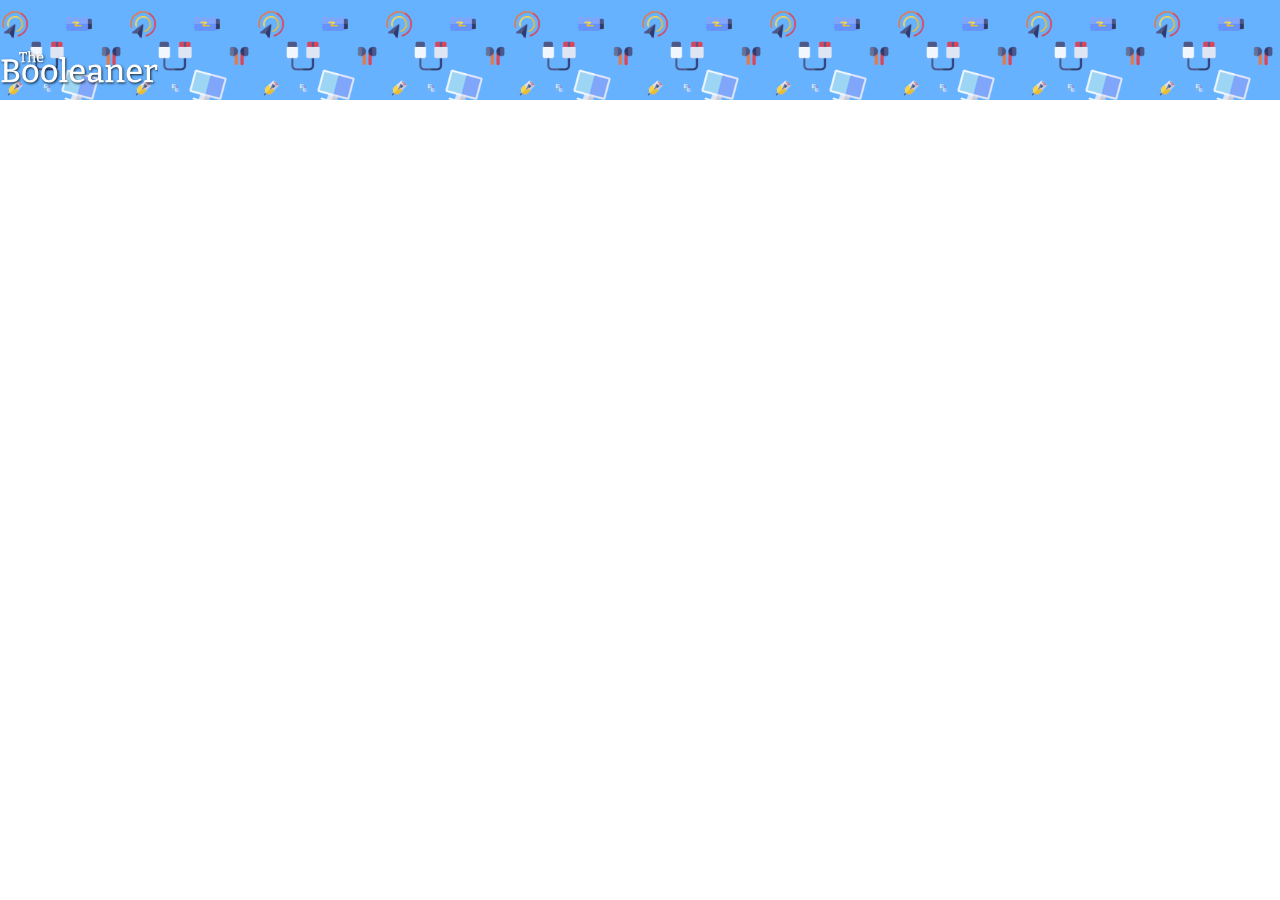
==== index.html @ 286981f1 "Start and closed navbar header" ====
<!DOCTYPE html>
<html lang="en">

    <head>
        <meta charset="UTF-8">
        <meta http-equiv="X-UA-Compatible" content="IE=edge">
        <meta name="viewport" content="width=device-width, initial-scale=1.0">
        <title>Document</title>
        <link rel="stylesheet" href="style.css">
    </head>

    <body>
        <header>
            <!--Start navbar-->
            <div class="navbar">
                <img src="./img/logo.svg" alt="">
            </div>
            <!-- /navbar-->
        </header>

        <main>

        </main>

        <footer>

        </footer>

    </body>
</html>
---- style.css ----
body{
    margin: 0;
}

/* Start navbar */
.navbar {
    height: 100px;
    background-color: rgb(102, 178, 255);
    background-image: url("./img/pattern.png");
    background-size:20%;  
    position: relative;  
}

.navbar img{
    height: 40%;
    position: absolute;
    margin-top: 50px;
}
/* /navbar */
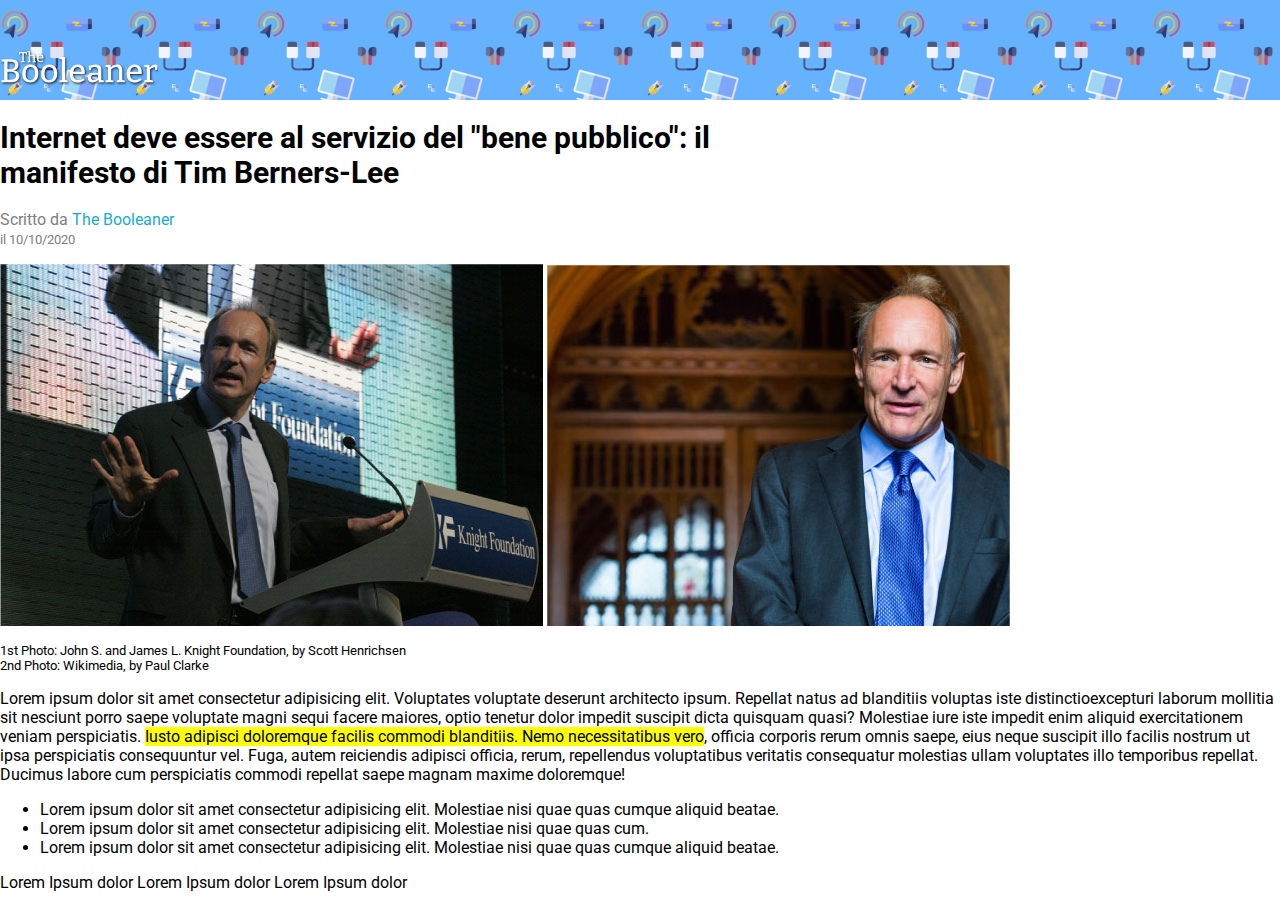
==== commit 740547e8: "Start section "news"" ====
--- a/index.html
+++ b/index.html
@@ -5,13 +5,19 @@
         <meta charset="UTF-8">
         <meta http-equiv="X-UA-Compatible" content="IE=edge">
         <meta name="viewport" content="width=device-width, initial-scale=1.0">
-        <title>Document</title>
+        <title>The Booleaner</title>
         <link rel="stylesheet" href="style.css">
+        <link rel="preconnect" href="https://fonts.googleapis.com">
+        <link rel="preconnect" href="https://fonts.gstatic.com" crossorigin>
+        <link href="https://fonts.googleapis.com/css2?family=Roboto:wght@500&display=swap" rel="stylesheet">
+        <link rel="preconnect" href="https://fonts.googleapis.com">
+<link rel="preconnect" href="https://fonts.gstatic.com" crossorigin>
+<link href="https://fonts.googleapis.com/css2?family=Roboto:wght@300&display=swap" rel="stylesheet">
     </head>
 
     <body>
         <header>
-            <!--Start navbar-->
+            <!--navbar-->
             <div class="navbar">
                 <img src="./img/logo.svg" alt="">
             </div>
@@ -20,6 +26,41 @@
 
         <main>
 
+            <!-- news -->
+            <section>
+
+                <h1>Internet deve essere al servizio del "bene pubblico":  il<br>
+                    manifesto di Tim Berners-Lee
+                </h1>
+
+                <p class="news-bg-grey f-family">Scritto da <span class="text-booleaner f-family">The Booleaner</span> <br> <span class="text-small">il 10/10/2020</span> </p>
+
+                <div class="news-img">
+                    <img src="./img/tim-1.jpg" alt="">
+                    <img src="./img/tim-2.jpg" alt="">
+                    <p class="text-small">1st Photo: John S. and James L. Knight Foundation, by Scott Henrichsen <br>
+                        2nd Photo: Wikimedia, by Paul Clarke
+                    </p>
+                </div>
+           
+                <p>Lorem ipsum dolor sit amet consectetur adipisicing elit. Voluptates voluptate deserunt architecto ipsum. Repellat natus ad blanditiis voluptas iste distinctioexcepturi laborum mollitia sit nesciunt porro saepe voluptate magni sequi facere maiores, optio tenetur dolor impedit suscipit dicta quisquam quasi? Molestiae iure iste impedit enim aliquid exercitationem veniam perspiciatis. <span class="bg-yellow">Iusto adipisci doloremque facilis commodi blanditiis. Nemo necessitatibus vero</span>, officia corporis rerum omnis saepe, eius neque suscipit illo facilis nostrum ut ipsa perspiciatis consequuntur vel. Fuga, autem reiciendis adipisci officia, rerum, repellendus voluptatibus veritatis consequatur molestias ullam voluptates illo temporibus repellat. Ducimus labore cum perspiciatis commodi repellat saepe magnam maxime doloremque!</p>
+
+                <ul>
+                    <li>Lorem ipsum dolor sit amet consectetur adipisicing elit. Molestiae nisi quae quas cumque aliquid beatae.</li>
+                    <li>Lorem ipsum dolor sit amet consectetur adipisicing elit. Molestiae nisi quae quas cum.</li>
+                    <li>Lorem ipsum dolor sit amet consectetur adipisicing elit. Molestiae nisi quae quas cumque aliquid beatae.</li>
+                </ul>
+
+                <div class="list">
+                    <div class="title-list">
+                        <span class="title-box">Lorem Ipsum dolor</span>
+                        <span>Lorem Ipsum dolor</span>
+                        <span>Lorem Ipsum dolor</span>
+                    </div>
+                </div>
+
+            </section>
+            <!-- /news -->
         </main>
 
         <footer>
--- a/style.css
+++ b/style.css
@@ -1,5 +1,6 @@
 body{
     margin: 0;
+    font-family: 'Roboto', sans-serif;
 }
 
 /* Start navbar */
@@ -16,4 +17,28 @@
     position: absolute;
     margin-top: 50px;
 }
-/* /navbar */+/* /navbar */
+
+h1{
+    font-size:30px;
+}
+
+.text-medium{
+    font-size: medium;
+}
+
+.text-small{
+    font-size: small;
+}
+
+.news-bg-grey{
+    color: grey;
+}
+
+.text-booleaner{
+    color: rgb(24, 171, 207);
+}
+
+.bg-yellow{
+    background-color: yellow;
+}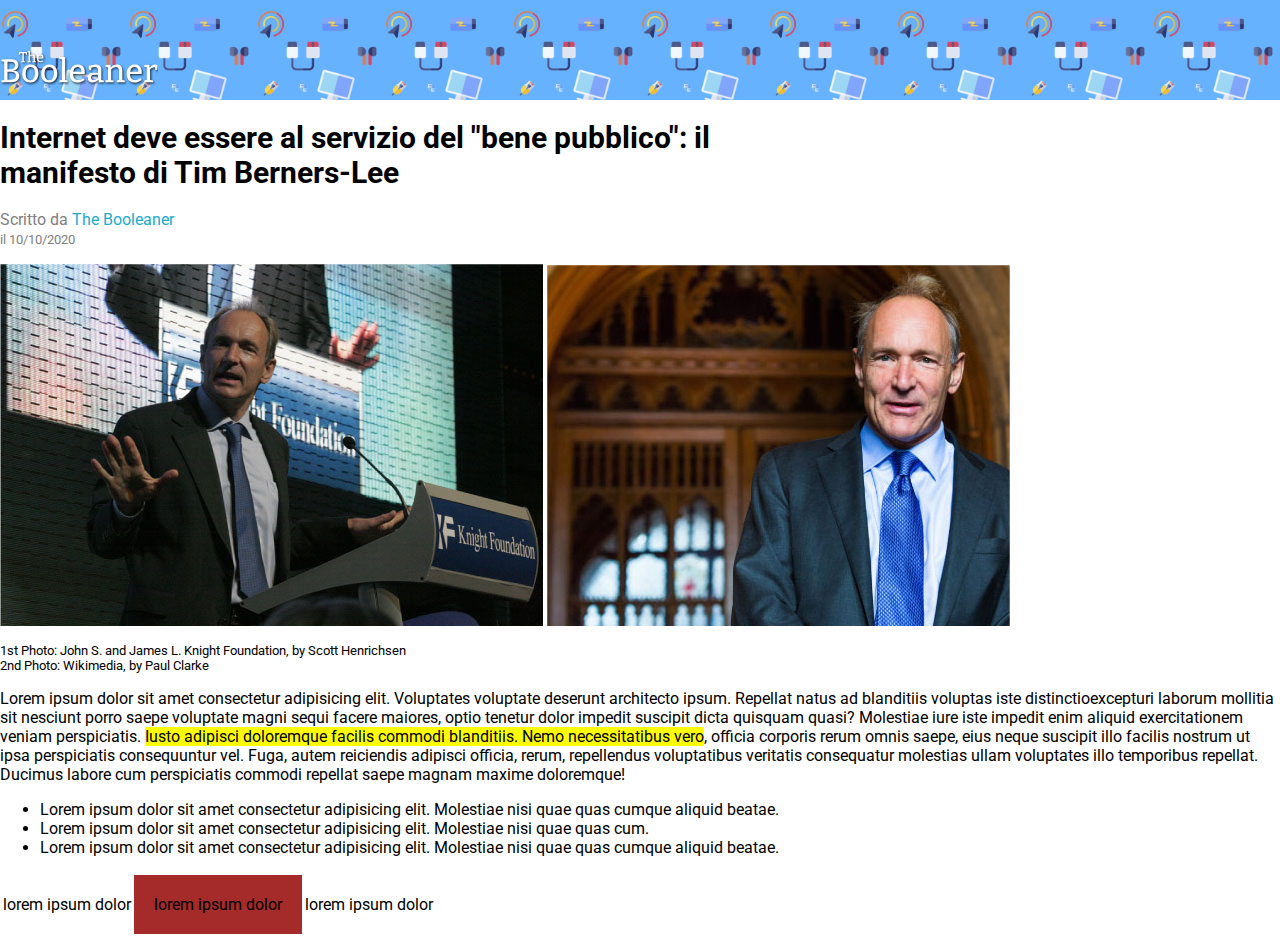
==== commit 9d2c455b: "fix table section" ====
--- a/index.html
+++ b/index.html
@@ -51,16 +51,20 @@
                     <li>Lorem ipsum dolor sit amet consectetur adipisicing elit. Molestiae nisi quae quas cumque aliquid beatae.</li>
                 </ul>
 
-                <div class="list">
-                    <div class="title-list">
-                        <span class="title-box">Lorem Ipsum dolor</span>
-                        <span>Lorem Ipsum dolor</span>
-                        <span>Lorem Ipsum dolor</span>
-                    </div>
-                </div>
+                <table>
+                    <tbody>
+                        <tr>
+                            <td>lorem ipsum dolor</td>
+                            <td class="text-center">lorem ipsum dolor</td>
+                            <td>lorem ipsum dolor</td>
+                        </tr>
+                      
+                    </tbody>
+                </table>
+                
 
             </section>
-            <!-- /news -->
+            <!-- /news-->
         </main>
 
         <footer>
--- a/style.css
+++ b/style.css
@@ -41,4 +41,10 @@
 
 .bg-yellow{
     background-color: yellow;
+}
+
+.text-center{
+    text-align: center;
+    background-color: brown;
+    padding: 20px;
 }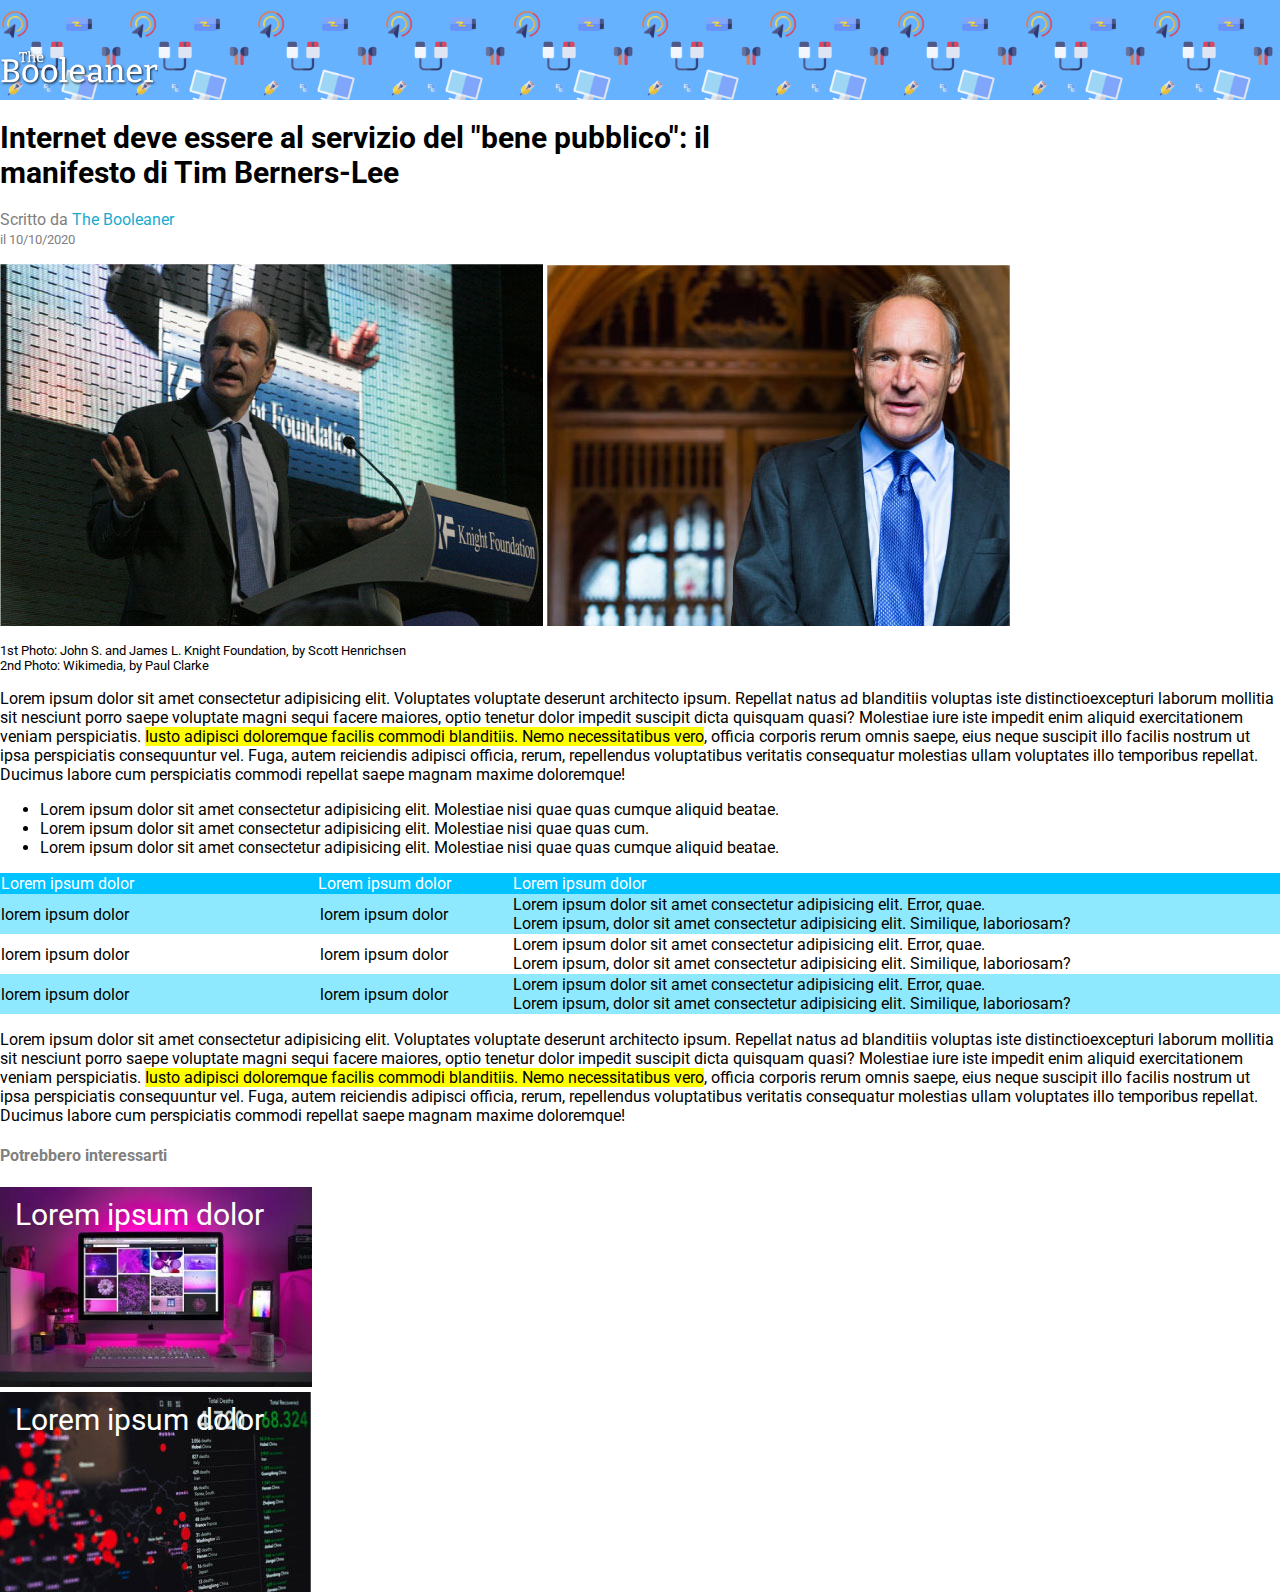
==== commit 7186ae00: "Start and closed footer" ====
--- a/index.html
+++ b/index.html
@@ -51,24 +51,58 @@
                     <li>Lorem ipsum dolor sit amet consectetur adipisicing elit. Molestiae nisi quae quas cumque aliquid beatae.</li>
                 </ul>
 
-                <table>
-                    <tbody>
-                        <tr>
-                            <td>lorem ipsum dolor</td>
-                            <td class="text-center">lorem ipsum dolor</td>
-                            <td>lorem ipsum dolor</td>
-                        </tr>
+                <!--Start table-->
+                <table class="box-table">
+                    
+                        <thead class="color-th">
+                            <tr >
+                                <td id="col-t" >Lorem ipsum dolor</td>
+                                <td id="col-t" class="text-center">Lorem ipsum dolor</td>
+                                <td>Lorem ipsum dolor</td>
+                            </tr>
+                        </thead>
+                        <tbody>
+                            <tr class="color-tr">
+                                <td id="col-t" >lorem ipsum dolor</td>
+                                <td id="col-t" class="text-center">lorem ipsum dolor</td>
+                                <td>Lorem ipsum dolor sit amet consectetur adipisicing elit. Error, quae. <br>
+                                    Lorem ipsum, dolor sit amet consectetur adipisicing elit. Similique, laboriosam?
+                                </td>
+                            </tr>
+                            <tr>
+                                <td class="col-t">lorem ipsum dolor</td>
+                                <td  class="text-center col-t">lorem ipsum dolor</td>
+                                <td>Lorem ipsum dolor sit amet consectetur adipisicing elit. Error, quae. <br>
+                                    Lorem ipsum, dolor sit amet consectetur adipisicing elit. Similique, laboriosam?
+                                </td>
+                            </tr>
+                            <tr class="color-tr">
+                                <td id="col-t" >lorem ipsum dolor</td>
+                                <td id="col-t" class="text-center">lorem ipsum dolor</td>
+                                <td>Lorem ipsum dolor sit amet consectetur adipisicing elit. Error, quae. <br>
+                                    Lorem ipsum, dolor sit amet consectetur adipisicing elit. Similique, laboriosam?
+                                </td>
+                            </tr>
                       
                     </tbody>
                 </table>
+                <!-- /table-->
+                <p>Lorem ipsum dolor sit amet consectetur adipisicing elit. Voluptates voluptate deserunt architecto ipsum. Repellat natus ad blanditiis voluptas iste distinctioexcepturi laborum mollitia sit nesciunt porro saepe voluptate magni sequi facere maiores, optio tenetur dolor impedit suscipit dicta quisquam quasi? Molestiae iure iste impedit enim aliquid exercitationem veniam perspiciatis. <span class="bg-yellow">Iusto adipisci doloremque facilis commodi blanditiis. Nemo necessitatibus vero</span>, officia corporis rerum omnis saepe, eius neque suscipit illo facilis nostrum ut ipsa perspiciatis consequuntur vel. Fuga, autem reiciendis adipisci officia, rerum, repellendus voluptatibus veritatis consequatur molestias ullam voluptates illo temporibus repellat. Ducimus labore cum perspiciatis commodi repellat saepe magnam maxime doloremque!</p>
                 
-
             </section>
             <!-- /news-->
         </main>
 
         <footer>
+            <h4 class="news-bg-grey">Potrebbero interessarti</h4>
 
+            <div class="contain-img img-monitor">
+                 <p class="text-contain-f">Lorem ipsum dolor</p>
+            </div>
+            
+            <div class="contain-img img-graph">
+                <p class="text-contain-f">Lorem ipsum dolor</p>
+           </div>
         </footer>
 
     </body>
--- a/style.css
+++ b/style.css
@@ -1,5 +1,6 @@
 body{
     margin: 0;
+    padding: 0;
     font-family: 'Roboto', sans-serif;
 }
 
@@ -18,6 +19,8 @@
     margin-top: 50px;
 }
 /* /navbar */
+
+/*news*/
 
 h1{
     font-size:30px;
@@ -43,8 +46,48 @@
     background-color: yellow;
 }
 
+/*Start table class*/
 .text-center{
     text-align: center;
-    background-color: brown;
-    padding: 20px;
-}+}
+.box-table{
+    width: 100%;
+    border-spacing: 0;
+}
+.col-t{
+    width:20% ; 
+}
+.color-th{
+    background-color: rgb(0, 195, 255);
+    color: white;
+}
+.color-tr{
+    background-color: rgba(108, 226, 255, 0.767);
+}
+/* /table class */
+
+/* /news */
+
+/*Start footer*/
+.contain-img{
+    height: 200px;
+    background-repeat: no-repeat;
+}
+.img-monitor{
+    background-image: url("./img/monitor.jpg");
+    
+}
+
+.img-graph{
+    background-image: url("./img/graph.jpg");
+
+}
+
+.text-contain-f{
+    margin: 5px;
+    color: white;
+    padding: 10px;
+    font-size: 30px;
+}
+
+/* /footer*/